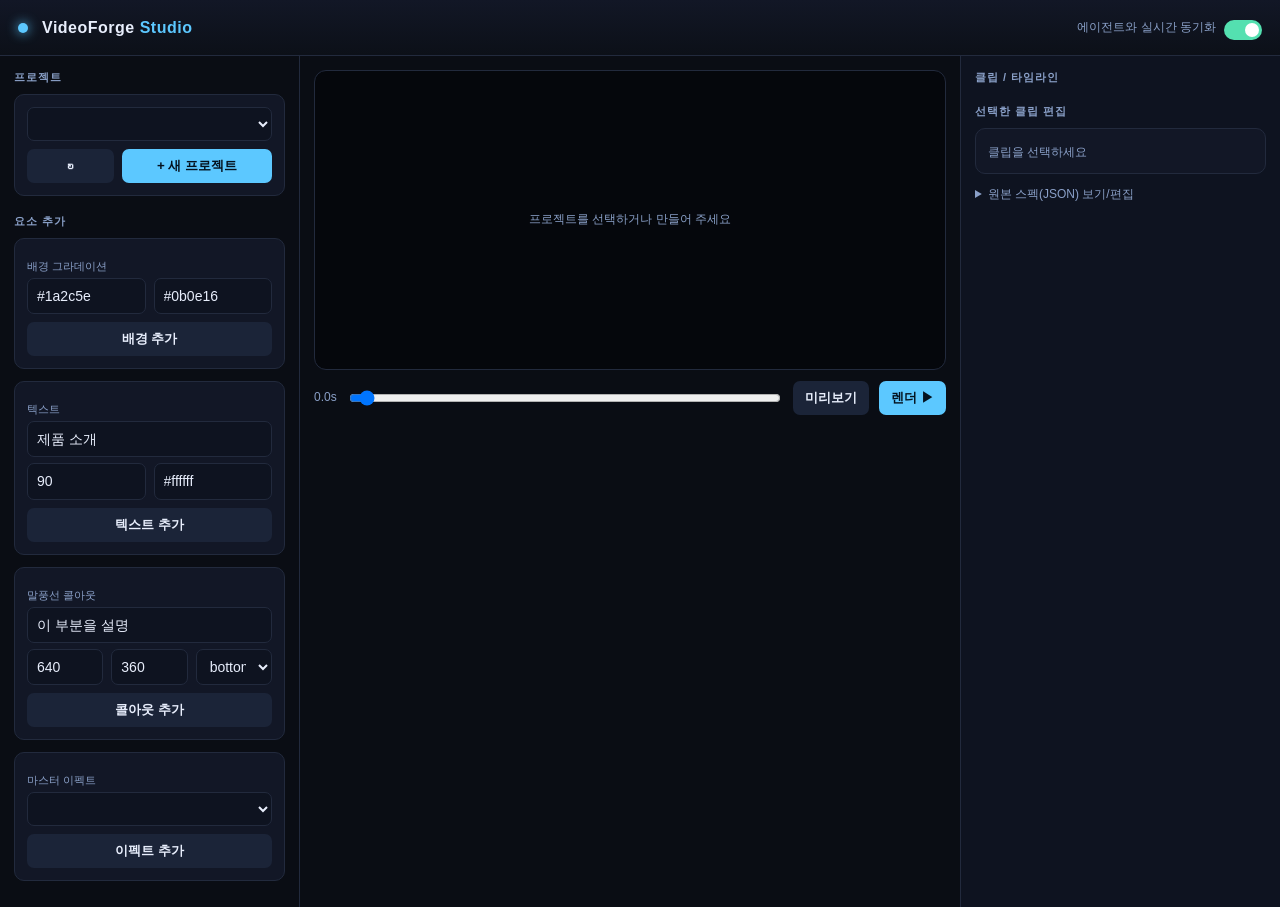
==== videoforge/studio/index.html @ c5f0e3a5 "Add Studio web UI + shared store so MCP (Claude Code) and UI collaborate Introduce a disk-backed pro" ====
<!doctype html>
<html lang="ko">
<head>
<meta charset="utf-8"/>
<meta name="viewport" content="width=device-width, initial-scale=1"/>
<title>VideoForge Studio</title>
<style>
  :root{--bg:#0a0d14;--panel:#121726;--panel2:#0e1320;--line:#222a3d;--ink:#e8eefc;
        --mut:#8aa0c8;--acc:#5cc8ff;--acc2:#ea1834;--ok:#54e0b0;}
  *{box-sizing:border-box}
  body{margin:0;font:14px/1.45 -apple-system,Segoe UI,Roboto,'Noto Sans KR',sans-serif;
       background:var(--bg);color:var(--ink)}
  header{display:flex;align-items:center;gap:14px;padding:12px 18px;border-bottom:1px solid var(--line);
         background:linear-gradient(180deg,#121726,#0c1018)}
  header h1{font-size:16px;margin:0;letter-spacing:.5px}
  header .dot{width:10px;height:10px;border-radius:50%;background:var(--acc);box-shadow:0 0 12px var(--acc)}
  .live{margin-left:auto;display:flex;align-items:center;gap:8px;color:var(--mut);font-size:12px}
  .wrap{display:grid;grid-template-columns:300px 1fr 320px;gap:0;height:calc(100vh - 49px)}
  .col{padding:14px;overflow:auto}
  .col.left{border-right:1px solid var(--line)}
  .col.right{border-left:1px solid var(--line);background:var(--panel2)}
  h2{font-size:11px;text-transform:uppercase;letter-spacing:1px;color:var(--mut);margin:18px 0 8px}
  h2:first-child{margin-top:0}
  .card{background:var(--panel);border:1px solid var(--line);border-radius:10px;padding:12px;margin-bottom:12px}
  label{display:block;font-size:11px;color:var(--mut);margin:8px 0 3px}
  input,select,textarea{width:100%;background:var(--panel2);border:1px solid var(--line);color:var(--ink);
        border-radius:7px;padding:7px 9px;font:inherit}
  textarea{resize:vertical;min-height:54px;font-family:ui-monospace,monospace;font-size:12px}
  button{background:var(--acc);color:#04121f;border:0;border-radius:7px;padding:8px 12px;font-weight:600;
         cursor:pointer}
  button.sec{background:#1b2438;color:var(--ink)}
  button.danger{background:#3a1620;color:#ff9aa9}
  button:hover{filter:brightness(1.08)}
  .row{display:flex;gap:8px}.row>*{flex:1}
  .preview{background:#05070c;border:1px solid var(--line);border-radius:12px;overflow:hidden;
           display:flex;align-items:center;justify-content:center;min-height:300px}
  .preview img,.preview video{max-width:100%;max-height:62vh;display:block}
  .scrub{display:flex;align-items:center;gap:10px;margin-top:10px}
  .scrub input[type=range]{flex:1}
  .clip{padding:8px 10px;border:1px solid var(--line);border-radius:8px;margin-bottom:6px;cursor:pointer;
        background:var(--panel);font-size:13px}
  .clip:hover{border-color:var(--acc)}
  .clip.sel{border-color:var(--acc);box-shadow:0 0 0 1px var(--acc) inset}
  .clip .meta{color:var(--mut);font-size:11px;margin-top:2px}
  .tag{display:inline-block;background:#1b2438;color:var(--acc);border-radius:5px;padding:1px 6px;font-size:10px}
  .muted{color:var(--mut);font-size:12px}
  .pill{font-size:11px;color:var(--mut)}
  .grow{flex:2}
  details summary{cursor:pointer;color:var(--mut);font-size:12px;margin-top:8px}
  .toast{position:fixed;bottom:16px;left:50%;transform:translateX(-50%);background:#0e1320;
         border:1px solid var(--line);padding:9px 14px;border-radius:8px;opacity:0;transition:.2s;pointer-events:none}
  .toast.show{opacity:1}
  .switch{position:relative;width:38px;height:20px}
  .switch input{display:none}.slider{position:absolute;inset:0;background:#26304a;border-radius:20px;transition:.2s}
  .slider:before{content:'';position:absolute;width:14px;height:14px;left:3px;top:3px;background:#fff;border-radius:50%;transition:.2s}
  .switch input:checked+.slider{background:var(--ok)}.switch input:checked+.slider:before{transform:translateX(18px)}
</style>
</head>
<body>
<header>
  <span class="dot"></span><h1>VideoForge <b style="color:var(--acc)">Studio</b></h1>
  <span class="pill" id="store"></span>
  <span class="live">에이전트와 실시간 동기화
    <label class="switch"><input type="checkbox" id="live" checked><span class="slider"></span></label>
  </span>
</header>

<div class="wrap">
  <!-- LEFT: project + add -->
  <div class="col left">
    <h2>프로젝트</h2>
    <div class="card">
      <select id="proj"></select>
      <div class="row" style="margin-top:8px">
        <button class="sec" onclick="refreshProjects()">↻</button>
        <button onclick="createProject()" class="grow">+ 새 프로젝트</button>
      </div>
    </div>

    <h2>요소 추가</h2>
    <div class="card">
      <label>배경 그라데이션</label>
      <div class="row"><input id="bg1" value="#1a2c5e"><input id="bg2" value="#0b0e16"></div>
      <button class="sec" style="margin-top:8px;width:100%" onclick="addBackground()">배경 추가</button>
    </div>
    <div class="card">
      <label>텍스트</label>
      <input id="txt" value="제품 소개">
      <div class="row" style="margin-top:6px">
        <input id="txtSize" type="number" value="90" title="size">
        <input id="txtColor" value="#ffffff" title="color">
      </div>
      <button class="sec" style="margin-top:8px;width:100%" onclick="addText()">텍스트 추가</button>
    </div>
    <div class="card">
      <label>말풍선 콜아웃</label>
      <input id="coTxt" value="이 부분을 설명">
      <div class="row" style="margin-top:6px">
        <input id="coX" type="number" value="640" title="x">
        <input id="coY" type="number" value="360" title="y">
        <select id="coSide"><option>bottom</option><option>top</option><option>left</option><option>right</option></select>
      </div>
      <button class="sec" style="margin-top:8px;width:100%" onclick="addCallout()">콜아웃 추가</button>
    </div>
    <div class="card">
      <label>마스터 이펙트</label>
      <select id="fx"></select>
      <button class="sec" style="margin-top:8px;width:100%" onclick="addEffect()">이펙트 추가</button>
    </div>
  </div>

  <!-- CENTER: preview -->
  <div class="col">
    <div class="preview" id="stage"><span class="muted">프로젝트를 선택하거나 만들어 주세요</span></div>
    <div class="scrub">
      <span class="muted" id="tlabel">0.0s</span>
      <input id="time" type="range" min="0" max="10" step="0.1" value="0" oninput="onScrub()">
      <button class="sec" onclick="refreshPreview()">미리보기</button>
      <button onclick="doRender()" id="renderBtn">렌더 ▶</button>
    </div>
    <div id="renderInfo" class="muted" style="margin-top:8px"></div>
  </div>

  <!-- RIGHT: clips + edit -->
  <div class="col right">
    <h2>클립 / 타임라인</h2>
    <div id="clips"></div>

    <h2>선택한 클립 편집</h2>
    <div class="card" id="editCard"><span class="muted">클립을 선택하세요</span></div>

    <details>
      <summary>원본 스펙(JSON) 보기/편집</summary>
      <textarea id="rawspec" style="min-height:160px;margin-top:8px"></textarea>
      <button class="sec" style="margin-top:6px;width:100%" onclick="saveSpec()">스펙 저장(PUT)</button>
    </details>
  </div>
</div>
<div class="toast" id="toast"></div>

<script>
const $=s=>document.querySelector(s);
let PID=null, SPEC=null, SEL=null, CAPS=null;
function toast(m){const t=$('#toast');t.textContent=m;t.classList.add('show');setTimeout(()=>t.classList.remove('show'),1600);}
async function api(method,path,body){
  const r=await fetch(path,{method,headers:{'Content-Type':'application/json'},
    body:body?JSON.stringify(body):undefined});
  if(!r.ok){const e=await r.json().catch(()=>({error:r.statusText}));throw new Error(e.error||r.statusText);}
  const ct=r.headers.get('Content-Type')||'';return ct.includes('json')?r.json():r;
}
async function boot(){
  CAPS=await api('GET','/api/capabilities');
  $('#fx').innerHTML=CAPS.effects.map(e=>`<option>${e}</option>`).join('');
  await refreshProjects();
  setInterval(()=>{if($('#live').checked&&PID)softRefresh();},2500);
}
async function refreshProjects(){
  const {projects}=await api('GET','/api/projects');
  $('#proj').innerHTML=projects.map(p=>`<option value="${p.id}">${p.name} · ${p.resolution.join('×')}</option>`).join('');
  if(projects.length){PID=$('#proj').value=projects[projects.length-1].id;await loadProject();}
}
$('#proj').onchange=async e=>{PID=e.target.value;await loadProject();};
async function createProject(){
  const r=await api('POST','/api/projects',{width:1280,height:720,fps:24,name:'studio-'+Date.now()%10000});
  await refreshProjects();PID=r.project_id;$('#proj').value=PID;await loadProject();toast('생성됨');
}
async function loadProject(){
  SPEC=await api('GET','/api/projects/'+PID);
  $('#store').textContent='store: '+(SPEC.name||PID);
  const dur=SPEC.duration||10;$('#time').max=dur;
  $('#rawspec').value=JSON.stringify(SPEC,null,2);
  await loadClips();refreshPreview();
}
async function softRefresh(){ // reflect agent edits without disrupting editing
  try{const s=await api('GET','/api/projects/'+PID);
    if(JSON.stringify(s)!==JSON.stringify(SPEC)){SPEC=s;$('#rawspec').value=JSON.stringify(s,null,2);
      await loadClips();refreshPreview();toast('에이전트 변경 반영됨');}}catch(e){}
}
async function loadClips(){
  const {tracks}=await api('GET','/api/projects/'+PID+'/clips');
  const el=$('#clips');el.innerHTML='';
  tracks.forEach(tr=>{
    tr.clips.forEach(c=>{
      const d=document.createElement('div');d.className='clip'+(SEL&&SEL.track===tr.track&&SEL.index===c.index?' sel':'');
      d.innerHTML=`<div><span class="tag">${tr.track}</span> ${c.type||''} <b>#${c.index}</b></div>
        <div class="meta">${(c.preview||'').replace(/</g,'&lt;')} · ${c.start??''}s +${c.duration??''}s</div>`;
      d.onclick=()=>selectClip(tr.track,c.index);el.appendChild(d);
    });
  });
}
function selectClip(track,index){
  SEL={track,index};loadClips();
  const tr=SPEC.tracks.find(t=>t.name===track);const clip=tr.clips[index];const el=clip.element||{};
  const pos=(clip.transform&&clip.transform.position)||['',''];
  $('#editCard').innerHTML=`
    <div class="pill">${track} #${index} · ${el.type||''}</div>
    ${el.text!==undefined?`<label>텍스트</label><textarea id="eT">${el.text||''}</textarea>`:''}
    ${el.color!==undefined?`<label>색</label><input id="eC" value="${el.color||''}">`:''}
    <div class="row"><div><label>시작(s)</label><input id="eS" type="number" step="0.1" value="${clip.start??0}"></div>
      <div><label>길이(s)</label><input id="eD" type="number" step="0.1" value="${clip.duration??0}"></div></div>
    <div class="row"><div><label>X</label><input id="eX" type="number" value="${pos[0]}"></div>
      <div><label>Y</label><input id="eY" type="number" value="${pos[1]}"></div></div>
    <div class="row" style="margin-top:10px">
      <button onclick="applyClip()">적용</button>
      <button class="danger" onclick="delClip()">삭제</button>
    </div>`;
}
async function applyClip(){
  const patch={element:{}};
  const T=$('#eT'),C=$('#eC'),S=$('#eS'),D=$('#eD'),X=$('#eX'),Y=$('#eY');
  if(T)patch.element.text=T.value;
  if(C)patch.element.color=C.value;
  if(!Object.keys(patch.element).length)delete patch.element;
  if(S)patch.start=parseFloat(S.value);
  if(D)patch.duration=parseFloat(D.value);
  if(X&&Y&&X.value!==''&&Y.value!=='')patch.transform={position:[parseFloat(X.value),parseFloat(Y.value)]};
  await api('PATCH',`/api/projects/${PID}/clips/${SEL.track}/${SEL.index}`,{patch});
  await loadProject();toast('클립 수정됨');
}
async function delClip(){
  await api('DELETE',`/api/projects/${PID}/clips/${SEL.track}/${SEL.index}`);SEL=null;
  $('#editCard').innerHTML='<span class="muted">클립을 선택하세요</span>';await loadProject();toast('삭제됨');
}
async function addBackground(){
  await api('POST','/api/projects/'+PID+'/background',
    {gradient:{stops:[[0,$('#bg1').value],[1,$('#bg2').value]],kind:'radial'},duration:SPEC.duration||10});
  await loadProject();toast('배경 추가');
}
async function addText(){
  await api('POST','/api/projects/'+PID+'/text',
    {text:$('#txt').value,size:+$('#txtSize').value,color:$('#txtColor').value,font:'kr-bold',duration:4,
     transition_in:{type:'fade',duration:0.4}});
  await loadProject();toast('텍스트 추가');
}
async function addCallout(){
  await api('POST','/api/projects/'+PID+'/callout',
    {text:$('#coTxt').value,position:[+$('#coX').value,+$('#coY').value],tail_side:$('#coSide').value,
     font:'kr-bold',duration:3,transition_in:{type:'zoom',duration:0.4}});
  await loadProject();toast('콜아웃 추가');
}
async function addEffect(){
  await api('POST','/api/projects/'+PID+'/effect',{effect:{type:$('#fx').value}});
  await loadProject();toast('이펙트 추가: '+$('#fx').value);
}
async function saveSpec(){
  try{const spec=JSON.parse($('#rawspec').value);await api('PUT','/api/projects/'+PID,{spec});
    await loadProject();toast('스펙 저장됨');}catch(e){toast('JSON 오류: '+e.message);}
}
function onScrub(){$('#tlabel').textContent=(+$('#time').value).toFixed(1)+'s';clearTimeout(window._sc);
  window._sc=setTimeout(refreshPreview,180);}
function refreshPreview(){
  if(!PID)return;const t=$('#time').value;
  $('#stage').innerHTML=`<img src="/api/projects/${PID}/preview?t=${t}&_=${Date.now()}"/>`;
}
async function doRender(){
  $('#renderBtn').textContent='렌더 중…';$('#renderInfo').textContent='렌더링 중입니다…';
  try{const r=await api('POST','/api/projects/'+PID+'/render',{});
    $('#stage').innerHTML=`<video src="${r.url}?_=${Date.now()}" controls autoplay loop></video>`;
    $('#renderInfo').textContent=`완료 · ${r.frames}프레임 · ${r.render_seconds}s · ${(r.bytes/1e6).toFixed(1)}MB`;
  }catch(e){$('#renderInfo').textContent='오류: '+e.message;}
  $('#renderBtn').textContent='렌더 ▶';
}
boot();
</script>
</body>
</html>
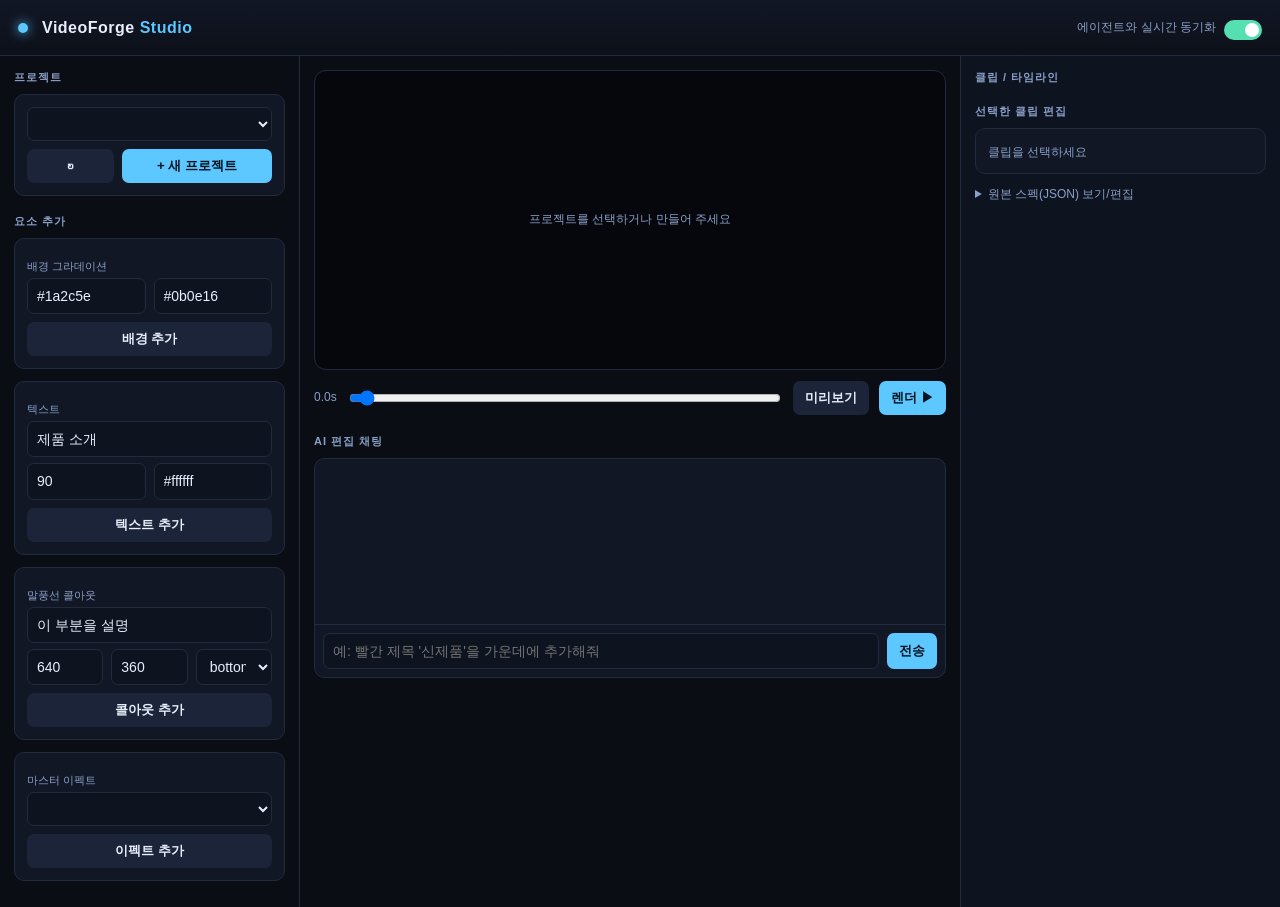
==== commit 81822419: "Add in-app AI chat: natural language -> Claude tool use -> live edit Wire a chat panel into the Stud" ====
--- a/videoforge/studio/index.html
+++ b/videoforge/studio/index.html
@@ -119,6 +119,15 @@
       <button onclick="doRender()" id="renderBtn">렌더 ▶</button>
     </div>
     <div id="renderInfo" class="muted" style="margin-top:8px"></div>
+
+    <h2 style="margin-top:18px">AI 편집 채팅 <span id="chatStatus" class="pill"></span></h2>
+    <div class="card" style="display:flex;flex-direction:column;height:220px;padding:0">
+      <div id="chatLog" style="flex:1;overflow:auto;padding:10px;display:flex;flex-direction:column;gap:6px"></div>
+      <div class="row" style="padding:8px;border-top:1px solid var(--line)">
+        <input id="chatIn" placeholder="예: 빨간 제목 '신제품'을 가운데에 추가해줘" onkeydown="if(event.key==='Enter')sendChat()">
+        <button onclick="sendChat()" id="chatBtn" style="flex:0 0 auto">전송</button>
+      </div>
+    </div>
   </div>
 
   <!-- RIGHT: clips + edit -->
@@ -260,6 +269,28 @@
   }catch(e){$('#renderInfo').textContent='오류: '+e.message;}
   $('#renderBtn').textContent='렌더 ▶';
 }
+function chatBubble(role,text){
+  const d=document.createElement('div');
+  d.style.cssText='max-width:85%;padding:7px 11px;border-radius:10px;font-size:13px;white-space:pre-wrap;'+
+    (role==='user'?'align-self:flex-end;background:#1d2b4a;color:#dfe8fb':'align-self:flex-start;background:#0e1320;border:1px solid var(--line)');
+  d.textContent=text;$('#chatLog').appendChild(d);$('#chatLog').scrollTop=1e9;return d;
+}
+async function chatStatus(){
+  try{const s=await api('GET','/api/chat/status');
+    $('#chatStatus').textContent=s.available?'● 연결됨':'○ ANTHROPIC_API_KEY 필요';
+    $('#chatStatus').style.color=s.available?'var(--ok)':'var(--mut)';}catch(e){}
+}
+async function sendChat(){
+  const inp=$('#chatIn');const msg=inp.value.trim();if(!msg||!PID)return;
+  inp.value='';chatBubble('user',msg);
+  const thinking=chatBubble('assistant','…편집 중');$('#chatBtn').disabled=true;
+  try{const r=await api('POST','/api/projects/'+PID+'/chat',{message:msg});
+    thinking.textContent=r.reply+(r.actions&&r.actions.length?`  [${r.actions.map(a=>a.name).join(', ')}]`:'');
+    await loadProject();   // reflect the edits the agent made
+  }catch(e){thinking.textContent='오류: '+e.message;}
+  $('#chatBtn').disabled=false;inp.focus();
+}
+chatStatus();
 boot();
 </script>
 </body>
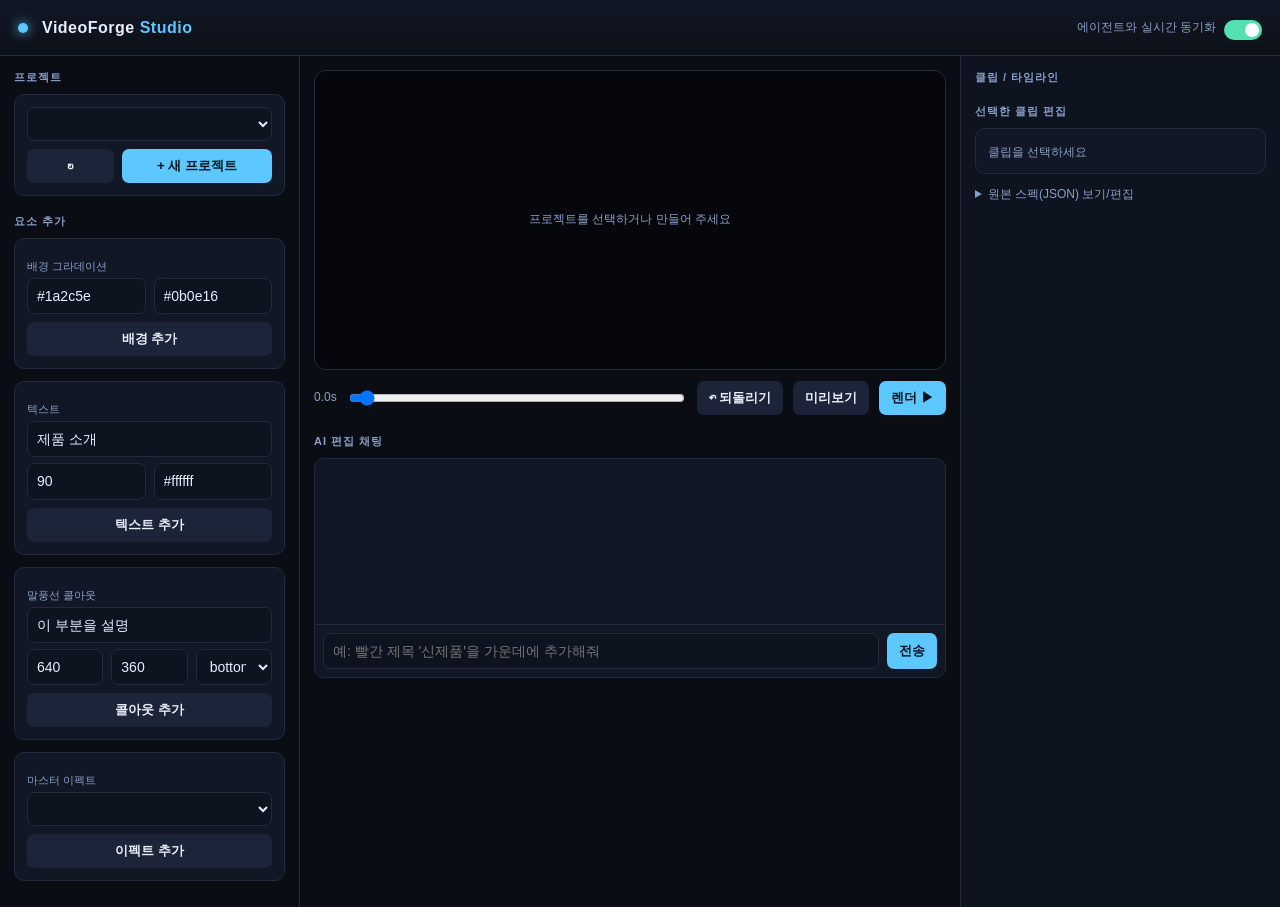
==== commit fc76e58d: "Make chat provider-agnostic; add MCP client configs and undo Address multi-provider use and UX:  - s" ====
--- a/videoforge/studio/index.html
+++ b/videoforge/studio/index.html
@@ -115,6 +115,7 @@
     <div class="scrub">
       <span class="muted" id="tlabel">0.0s</span>
       <input id="time" type="range" min="0" max="10" step="0.1" value="0" oninput="onScrub()">
+      <button class="sec" onclick="undoEdit()" title="마지막 편집 되돌리기">↶ 되돌리기</button>
       <button class="sec" onclick="refreshPreview()">미리보기</button>
       <button onclick="doRender()" id="renderBtn">렌더 ▶</button>
     </div>
@@ -277,8 +278,13 @@
 }
 async function chatStatus(){
   try{const s=await api('GET','/api/chat/status');
-    $('#chatStatus').textContent=s.available?'● 연결됨':'○ ANTHROPIC_API_KEY 필요';
-    $('#chatStatus').style.color=s.available?'var(--ok)':'var(--mut)';}catch(e){}
+    $('#chatStatus').textContent=s.available?('● '+s.provider+' · '+(s.model||'')):'○ LLM 프로바이더 미설정';
+    $('#chatStatus').style.color=s.available?'var(--ok)':'var(--mut)';
+    $('#chatStatus').title=s.hint||'';}catch(e){}
+}
+async function undoEdit(){
+  if(!PID)return;const r=await api('POST','/api/projects/'+PID+'/undo',{});
+  if(r.ok){await loadProject();toast('되돌림 ('+r.remaining+' 남음)');}else{toast('되돌릴 항목 없음');}
 }
 async function sendChat(){
   const inp=$('#chatIn');const msg=inp.value.trim();if(!msg||!PID)return;
